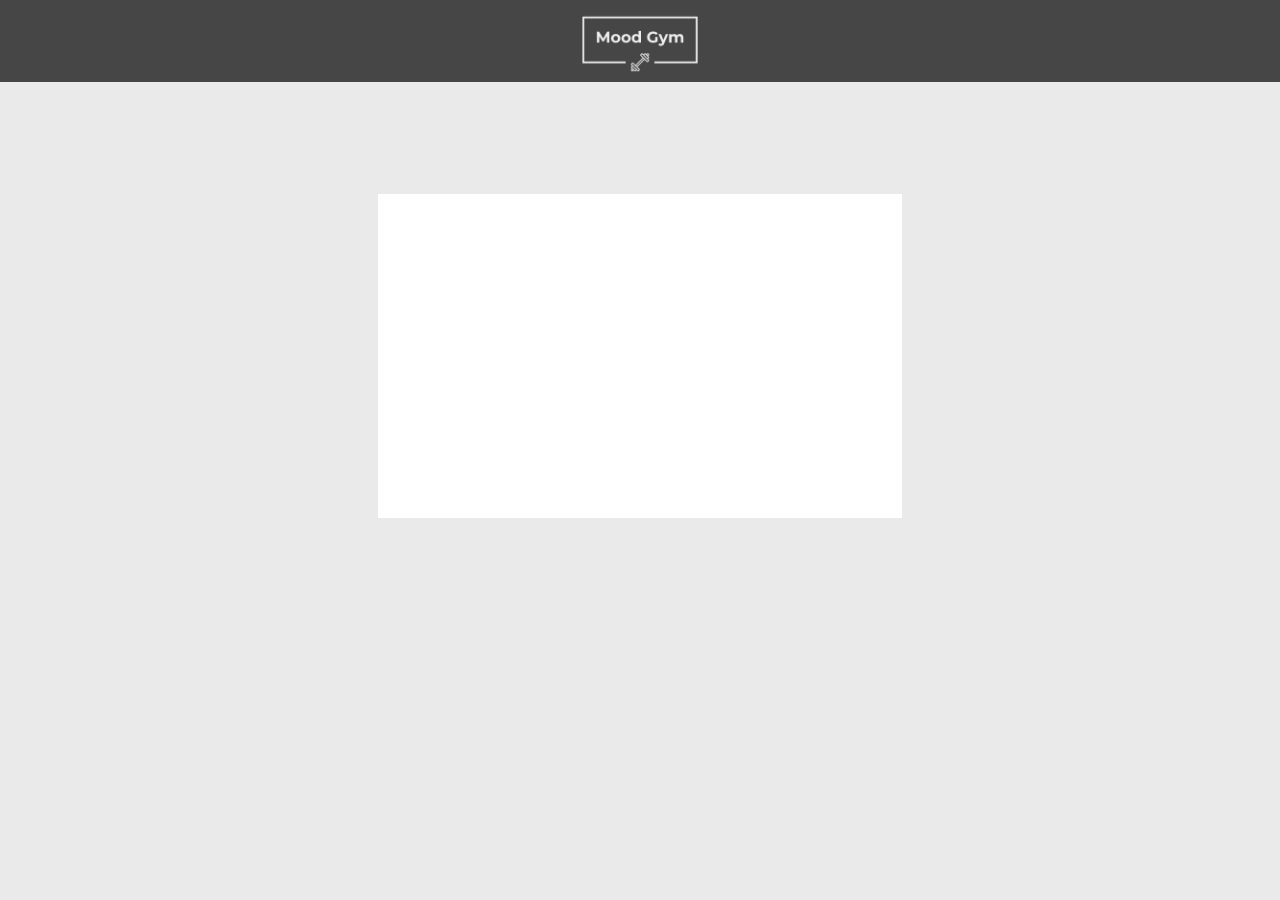
==== Views/index.html @ 58d86e79 "Login page" ====
<!doctype html>
<html lang="en-US">
<head>
<meta charset="utf-8">
<link rel="Stylesheet" type="text/css" href="../Public/css/style.css" />
<link rel="stylesheet" href="https://maxcdn.bootstrapcdn.com/bootstrap/4.4.1/css/bootstrap.min.css">
<title>MoodGym</title>
</head>
	
<body>
<nav class="navbar justify-content-center">
    <div class="logo"> 
		<img src="../Public/img/logowhite.png">
	</div>
</nav>
<div class="container2-sm ">
  
</div>
<div class="container-md ">
  
</div>

</body>
</html>
---- Public/css/style.css ----
@charset "UTF-8";
body{
  width: 100%;
  height: 100%;
  background-color: #eaeaea !important; 
}

nav{
	width: 100%;
	height: 82px;
	position: relative;
	background-color: #464646;
}
.logo > img {
	align-content: center;
	 width: 9em;
	
}
.container-md {
  width: 524px !important;
  height: 324px;
  background-color: #ffffff;
}
.container2-sm {
  width: 524px !important;
  height: 7em;

}
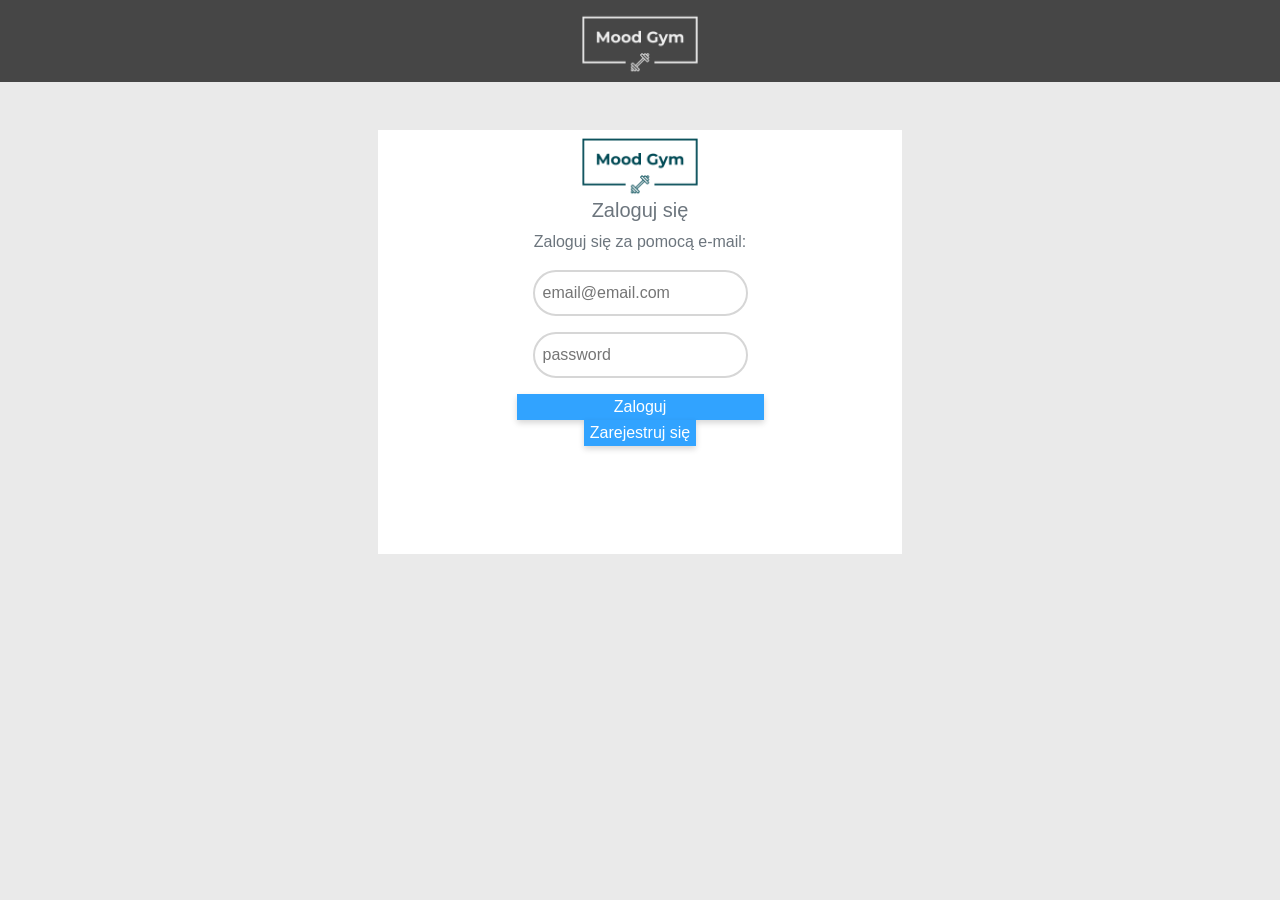
==== commit d8975a24: "Login page" ====
--- a/Views/index.html
+++ b/Views/index.html
@@ -17,7 +17,23 @@
   
 </div>
 <div class="container-md ">
-  
+  	<div class="logo2"> 
+		<img src="../Public/img/logo2.png">
+	</div>
+	<h5 class="text-muted" >Zaloguj się</h5>
+  	<p class="text-muted">Zaloguj się za pomocą e-mail:</p>
+	<div align="center">
+	<form>
+        <input name="email" type="text" placeholder="email@email.com">
+        <input name="password" type="password" placeholder="password">
+		<button type="submit">Zaloguj</button>
+    </form>
+
+		<button type="submit2">Zarejestruj się</button>
+
+		
+
+	</div>
 </div>
 
 </body>
--- a/Public/css/style.css
+++ b/Public/css/style.css
@@ -14,15 +14,57 @@
 .logo > img {
 	align-content: center;
 	 width: 9em;
-	
+}
+.logo2 > img{
+	 width: 9em;
 }
 .container-md {
   width: 524px !important;
-  height: 324px;
+  height: 424px;
   background-color: #ffffff;
+  text-decoration-color: gold;
+  text-align:center;
 }
 .container2-sm {
   width: 524px !important;
-  height: 7em;
+  height:3em;
+}
+.logo2 {
+    display: flex;
+    flex-direction: column;
+    align-items: center;
+}
 
+form {
+    display: flex;
+	text-align: center;
+    flex-direction: column;
+    width:50%;
+  justify-content: center;
 }
+
+form > input {
+    padding-left: 0.5em;
+    margin: 0 1em 1em 1em;
+    background: #FFFFFF 0% 0% no-repeat padding-box;
+    border: 2px solid #d6d6d6;
+    border-radius: 2em;
+
+    /* font */
+    color: #818181;
+    line-height: 2.5em;
+    font-size: 1em;
+}
+
+button {
+    margin: 0 1em 1em 1em;
+    color: white;
+    background: #31a3ff 0% 0% no-repeat padding-box;
+    box-shadow: 0px 3px 6px #00000029;
+    border-radius: 5em;
+    border: none;
+
+    line-height: 2em;
+    font-size: 1em;
+}
+
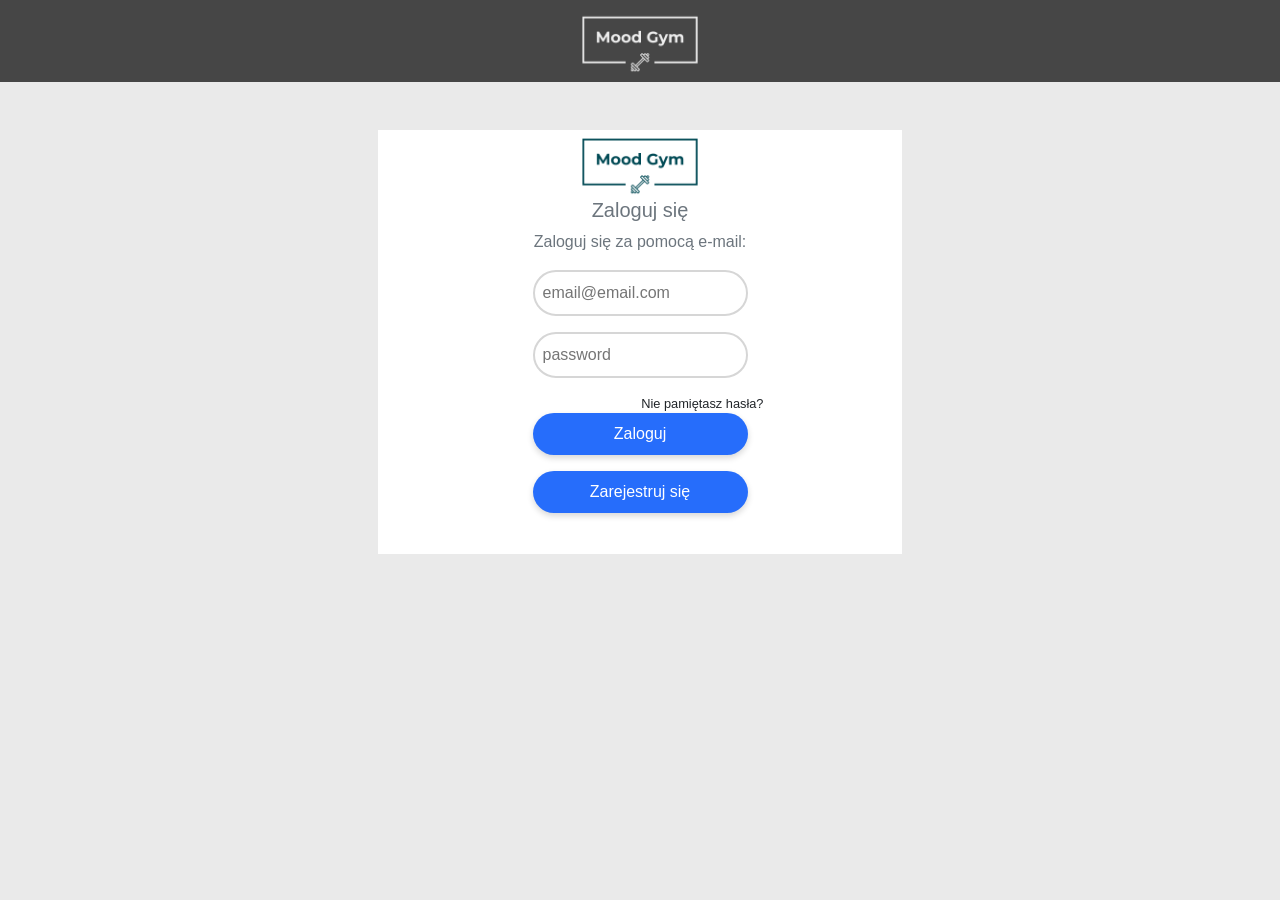
==== commit 050463dd: "Update for first page" ====
--- a/Views/index.html
+++ b/Views/index.html
@@ -26,10 +26,13 @@
 	<form>
         <input name="email" type="text" placeholder="email@email.com">
         <input name="password" type="password" placeholder="password">
+			<p2 class="text-right">Nie pamiętasz hasła?</p2>
+		
 		<button type="submit">Zaloguj</button>
+		<button type="submit2">Zarejestruj się</button>
     </form>
 
-		<button type="submit2">Zarejestruj się</button>
+		
 
 		
 
--- a/Public/css/style.css
+++ b/Public/css/style.css
@@ -1,4 +1,3 @@
-@charset "UTF-8";
 body{
   width: 100%;
   height: 100%;
@@ -55,16 +54,19 @@
     line-height: 2.5em;
     font-size: 1em;
 }
-
-button {
-    margin: 0 1em 1em 1em;
+form > button {
+	margin: 0 1em 1em 1em;
     color: white;
-    background: #31a3ff 0% 0% no-repeat padding-box;
+    background: #266DFB 0% 0% no-repeat padding-box;
     box-shadow: 0px 3px 6px #00000029;
-    border-radius: 5em;
+    border-radius: 2em;
     border: none;
 
-    line-height: 2em;
+    line-height: 2.5em;
     font-size: 1em;
 }
-
+p2{
+	text-align: right;
+	font-size: 0.8em;
+}
+@media
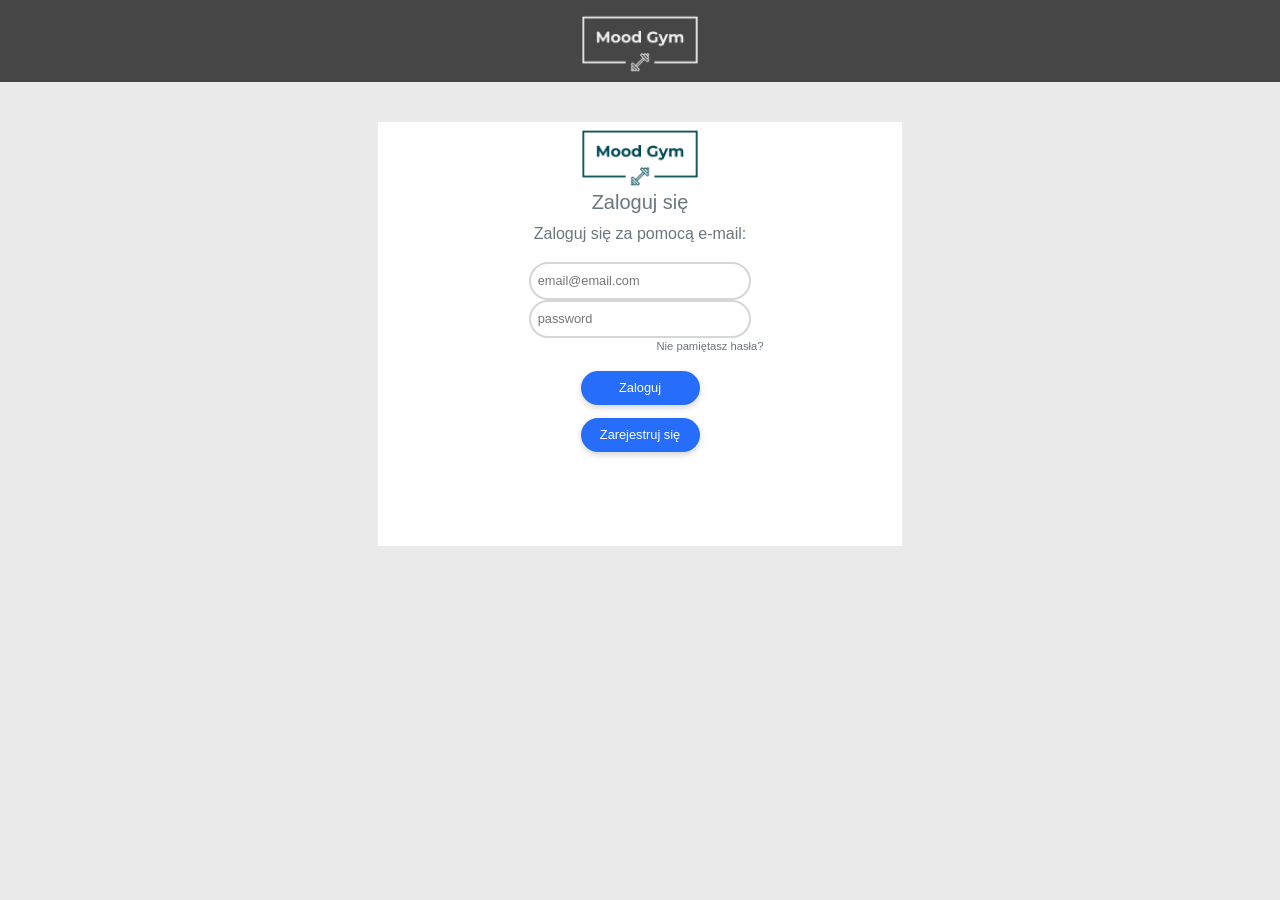
==== commit 347adfb6: "Fix buttons" ====
--- a/Views/index.html
+++ b/Views/index.html
@@ -13,9 +13,7 @@
 		<img src="../Public/img/logowhite.png">
 	</div>
 </nav>
-<div class="container2-sm ">
-  
-</div>
+
 <div class="container-md ">
   	<div class="logo2"> 
 		<img src="../Public/img/logo2.png">
@@ -26,15 +24,11 @@
 	<form>
         <input name="email" type="text" placeholder="email@email.com">
         <input name="password" type="password" placeholder="password">
-			<p2 class="text-right">Nie pamiętasz hasła?</p2>
+			<p class="text-muted indeks">Nie pamiętasz hasła?</p>
 		
 		<button type="submit">Zaloguj</button>
 		<button type="submit2">Zarejestruj się</button>
     </form>
-
-		
-
-		
 
 	</div>
 </div>
--- a/Public/css/style.css
+++ b/Public/css/style.css
@@ -17,13 +17,43 @@
 .logo2 > img{
 	 width: 9em;
 }
+.menuu{
+	display: flex;
+	margin-right: 100%;
+
+	flex-direction: row;
+	justify-content: center;
+}
+.fas{
+	display: flex;
+	margin-top: 20px;
+	justify-content: center;
+}
+.calendar{
+	align-items: center;
+	margin-left: 220px;
+	
+}
+.list{
+	margin-left: 50px;
+}
+.userprof{
+	margin-left: 70px;
+}
+.container-md2{
+	margin-top: 30px;
+	display:flex;
+	justify-content:center;
+}
 .container-md {
   width: 524px !important;
+  margin-top: 40px;
   height: 424px;
   background-color: #ffffff;
   text-decoration-color: gold;
   text-align:center;
 }
+
 .container2-sm {
   width: 524px !important;
   height:3em;
@@ -33,18 +63,24 @@
     flex-direction: column;
     align-items: center;
 }
+.logo3{
+	width: 150px;
+	height: 150px;
+    flex-direction: column;
+    align-items: center;
+}
 
 form {
     display: flex;
 	text-align: center;
     flex-direction: column;
     width:50%;
-  justify-content: center;
+  	justify-content: center;
 }
 
 form > input {
     padding-left: 0.5em;
-    margin: 0 1em 1em 1em;
+    margin: 0 1em 0em 1em;
     background: #FFFFFF 0% 0% no-repeat padding-box;
     border: 2px solid #d6d6d6;
     border-radius: 2em;
@@ -52,10 +88,10 @@
     /* font */
     color: #818181;
     line-height: 2.5em;
-    font-size: 1em;
+    font-size: 0.8em;
 }
 form > button {
-	margin: 0 1em 1em 1em;
+	margin: 0 5em 1em 5em;
     color: white;
     background: #266DFB 0% 0% no-repeat padding-box;
     box-shadow: 0px 3px 6px #00000029;
@@ -63,10 +99,39 @@
     border: none;
 
     line-height: 2.5em;
+    font-size: 0.8em;
+}
+.text-white-50{
+	margin-left: 5px;
+	flex-direction: row;
+}
+.right-form{
+	display: flex;
+	justify-content: flex-end;
+}
+.button2{
+    color: white;
+    background: #266DFB 0% 0% no-repeat padding-box;
+    box-shadow: 0px 3px 6px #00000029;
+    border-radius: 2em;
+    border: none;
+    line-height: 2.5em;
     font-size: 1em;
 }
-p2{
+.indeks{
 	text-align: right;
+	font-size: 0.7em;
+}
+
+form > p3{
+	text-align: left;
 	font-size: 0.8em;
 }
+
+form > p4{
+	font-size: 0.6em;
+}
+.main{
+	font-size: 1.5em;
+}
 @media
